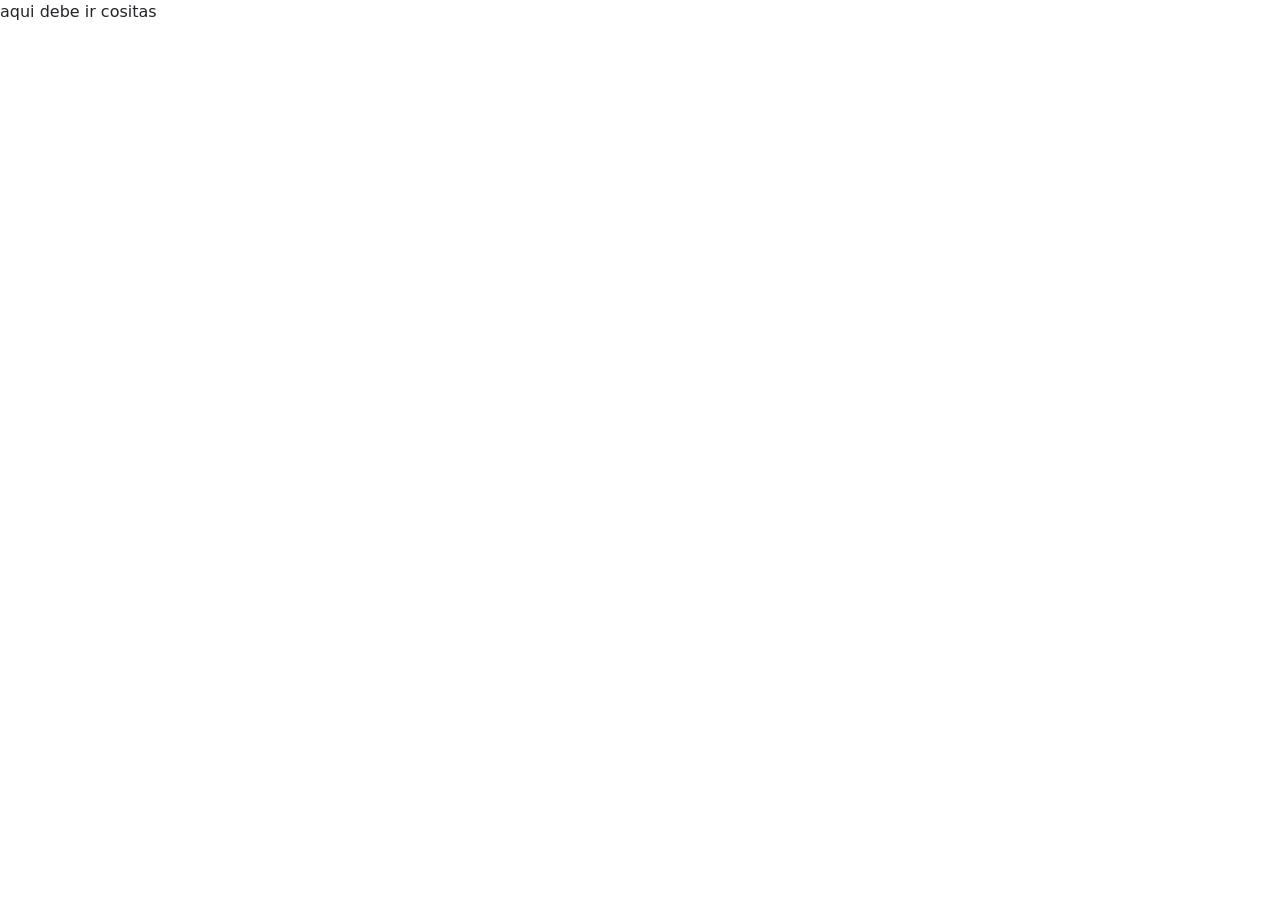
==== index.html @ 69d4546b "Change the name" ====
<!DOCTYPE html>
<html lang="en">

<head>
    <meta charset="UTF-8">
    <meta name="viewport" content="width=device-width, initial-scale=1.0">
    <link rel="stylesheet" href="bootstrap-5.3.3-dist/css/bootstrap.min.css"> <!--Colocar acceso a Bootstrap css-->

    <title>Document</title>
</head>

<body>
    <table>
        aqui debe ir cositas
    </table>




    <script src="bootstrap-5.3.3-dist/js/bootstrap.min.js"></script> <!--Colocar acceso a Bootstrap Js-->
</body>



</html>
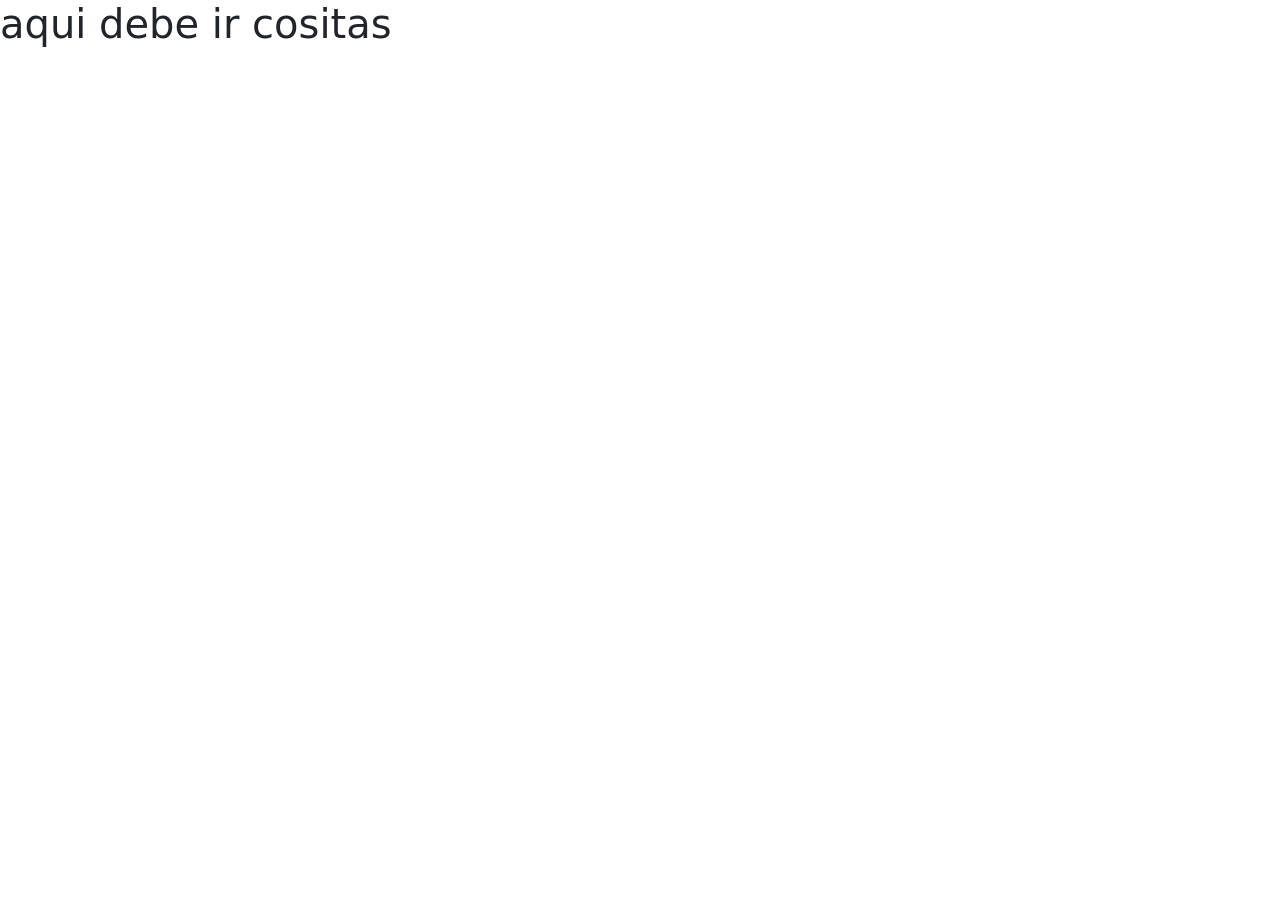
==== commit 7fccf330: "commit 1" ====
--- a/index.html
+++ b/index.html
@@ -11,7 +11,7 @@
 
 <body>
     <table>
-        aqui debe ir cositas
+        <h1>aqui debe ir cositas</h1>
     </table>
 
 
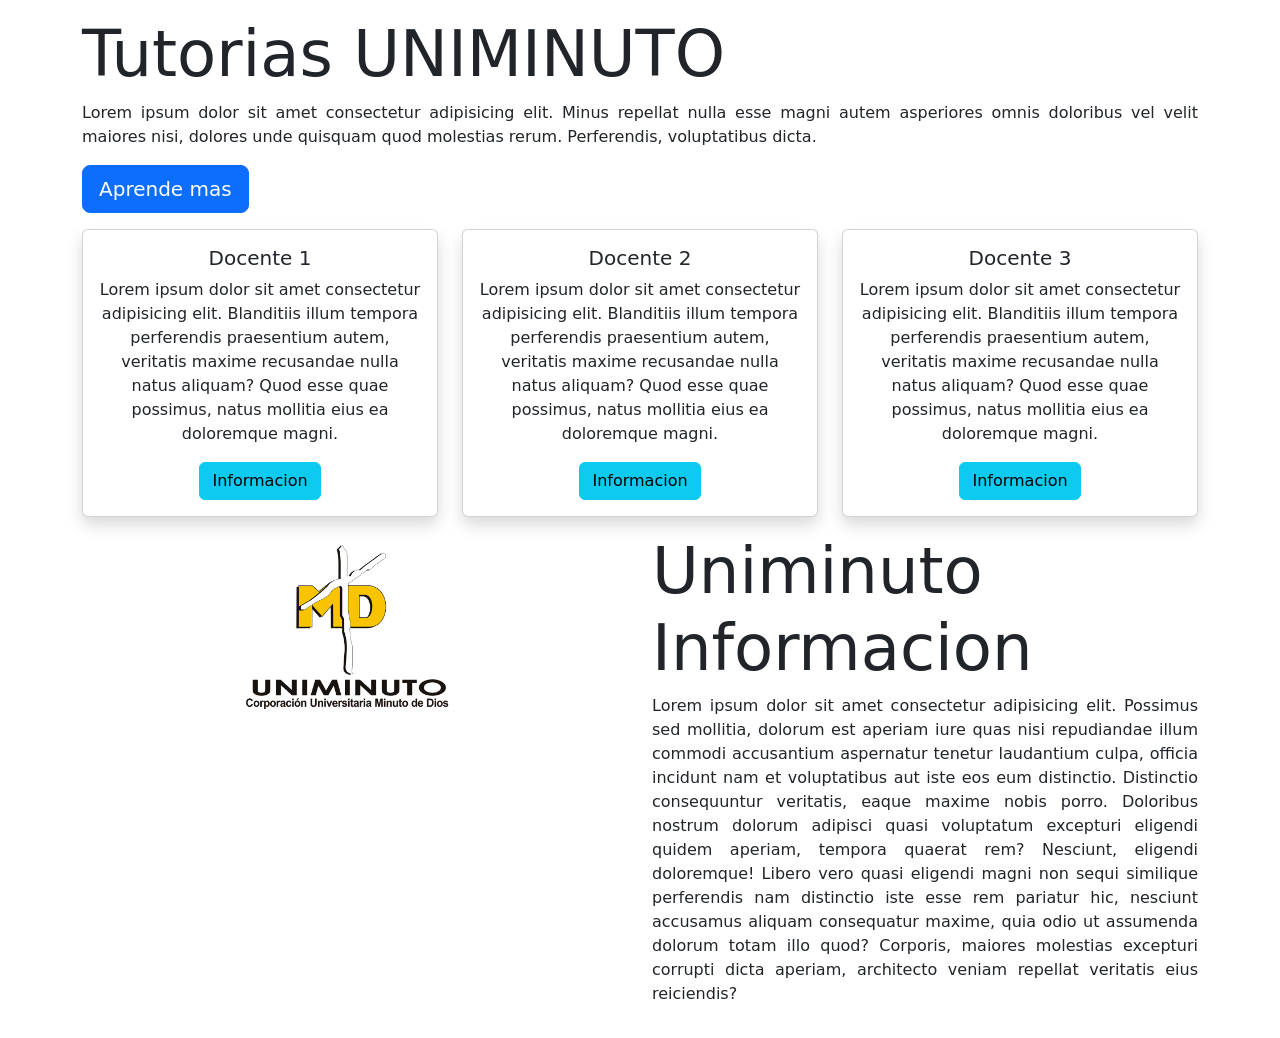
==== commit 17688176: "nuevos cambios responsive" ====
--- a/index.html
+++ b/index.html
@@ -4,19 +4,105 @@
 <head>
     <meta charset="UTF-8">
     <meta name="viewport" content="width=device-width, initial-scale=1.0">
-    <link rel="stylesheet" href="bootstrap-5.3.3-dist/css/bootstrap.min.css"> <!--Colocar acceso a Bootstrap css-->
+    <!--Colocar acceso a Bootstrap css-->
+    <link rel="stylesheet" href="bootstrap-5.3.3-dist/css/bootstrap.min.css">
+    <link rel="stylesheet" href="CSS/style.css">
 
-    <title>Document</title>
+    <title>index</title>
 </head>
 
 <body>
-    <table>
-        <h1>aqui debe ir cositas</h1>
-    </table>
+    <!--
+
+    
+    <nav>
+
+        <ul class="MenuLista">
+            <li><a href="index.html">INICIO</a></li>
+            <li><a href="acercaDeNosotros.html">ACERCA DE NOSOTROS</a></li>
+            <li><a href="servicios.html">SERVICIOS</a></li>
+            <li><a href="rutas.html">RUTAS</a></li>
+            <li class="posicionLogin"> <a href="ingreso.html">LOGIN</a></li>
+        </ul>
+
+    </nav>
+    -->
+    <div class="container my-3">
+        <div>
+
+
+            <h1 class="display-3">Tutorias UNIMINUTO</h1>
+            <p class="texto-justificado">
+                Lorem ipsum dolor sit amet consectetur adipisicing elit. Minus repellat nulla esse magni autem
+                asperiores
+                omnis doloribus vel velit maiores nisi, dolores unde quisquam quod molestias rerum. Perferendis,
+                voluptatibus dicta.
+            </p>
+            <p>
+                <a class="btn btn-primary btn-lg" href="#" role="button">Aprende mas</a>
+            </p>
+        </div>
+        <div class="row text-center">
+            <div class="col-sm-12 col-md-6 col-lg-4 col-xl-4 mb-3">
+                <div class="card shadow">
+                    <div class="card-body">
+                        <h5 class="card-title">Docente 1 </h5>
+                        <p class="card-text">Lorem ipsum dolor sit amet consectetur adipisicing elit. Blanditiis illum
+                            tempora perferendis praesentium autem, veritatis maxime recusandae nulla natus aliquam? Quod
+                            esse quae possimus, natus mollitia eius ea doloremque magni.</p>
+                        <a href="#" class="btn btn-info">Informacion</a>
+                    </div>
+                </div>
+            </div>
+            <div class="col-sm-12 col-md-6 col-lg-4 col-xl-4 mb-3">
+                <div class="card shadow">
+                    <div class="card-body">
+                        <h5 class="card-title">Docente 2 </h5>
+                        <p class="card-text">Lorem ipsum dolor sit amet consectetur adipisicing elit. Blanditiis illum
+                            tempora perferendis praesentium autem, veritatis maxime recusandae nulla natus aliquam? Quod
+                            esse quae possimus, natus mollitia eius ea doloremque magni.</p>
+                        <a href="#" class="btn btn-info">Informacion</a>
+                    </div>
+                </div>
+            </div>
+            <div class="col-sm-12 col-md-6 col-lg-4 col-xl-4 mb-3">
+                <div class="card shadow">
+                    <div class="card-body">
+                        <h5 class="card-title">Docente 3 </h5>
+                        <p class="card-text">Lorem ipsum dolor sit amet consectetur adipisicing elit. Blanditiis illum
+                            tempora perferendis praesentium autem, veritatis maxime recusandae nulla natus aliquam? Quod
+                            esse quae possimus, natus mollitia eius ea doloremque magni.</p>
+                        <a href="#" class="btn btn-info">Informacion</a>
+                    </div>
+                </div>
+            </div>
+        </div>
+        <div class="row aling-items-center">
+            <div class="col-sm-12 col-md-6 col-lg-6 col-xl-6">
+                <img src="Img/LogoMDD.png" class="img-fluid" alt="imagen del logo universidad">
+            </div>
+            <div class="col-sm-12 col-md-6 col-lg-6 col-xl-6">
+                <h1 class="display-3">Uniminuto Informacion</h1>
+                <p class="texto-justificado">
+                    Lorem ipsum dolor sit amet consectetur adipisicing elit. Possimus sed mollitia, dolorum est aperiam
+                    iure quas nisi repudiandae illum commodi accusantium aspernatur tenetur laudantium culpa, officia
+                    incidunt nam et voluptatibus aut iste eos eum distinctio. Distinctio consequuntur veritatis, eaque
+                    maxime nobis porro. Doloribus nostrum dolorum adipisci quasi voluptatum excepturi eligendi quidem
+                    aperiam, tempora quaerat rem? Nesciunt, eligendi doloremque! Libero vero quasi eligendi magni non
+                    sequi similique perferendis nam distinctio iste esse rem pariatur hic, nesciunt accusamus aliquam
+                    consequatur maxime, quia odio ut assumenda dolorum totam illo quod? Corporis, maiores molestias
+                    excepturi corrupti dicta aperiam, architecto veniam repellat veritatis eius reiciendis?
+                </p>
+            </div>
+
+
+        </div>
+    </div>
 
 
 
 
+    <!--Colocar acceso a Bootstrap css-->
     <script src="bootstrap-5.3.3-dist/js/bootstrap.min.js"></script> <!--Colocar acceso a Bootstrap Js-->
 </body>
 
--- a/CSS/style.css
+++ b/CSS/style.css
@@ -0,0 +1,3 @@
+.texto-justificado {
+    text-align: justify;
+}
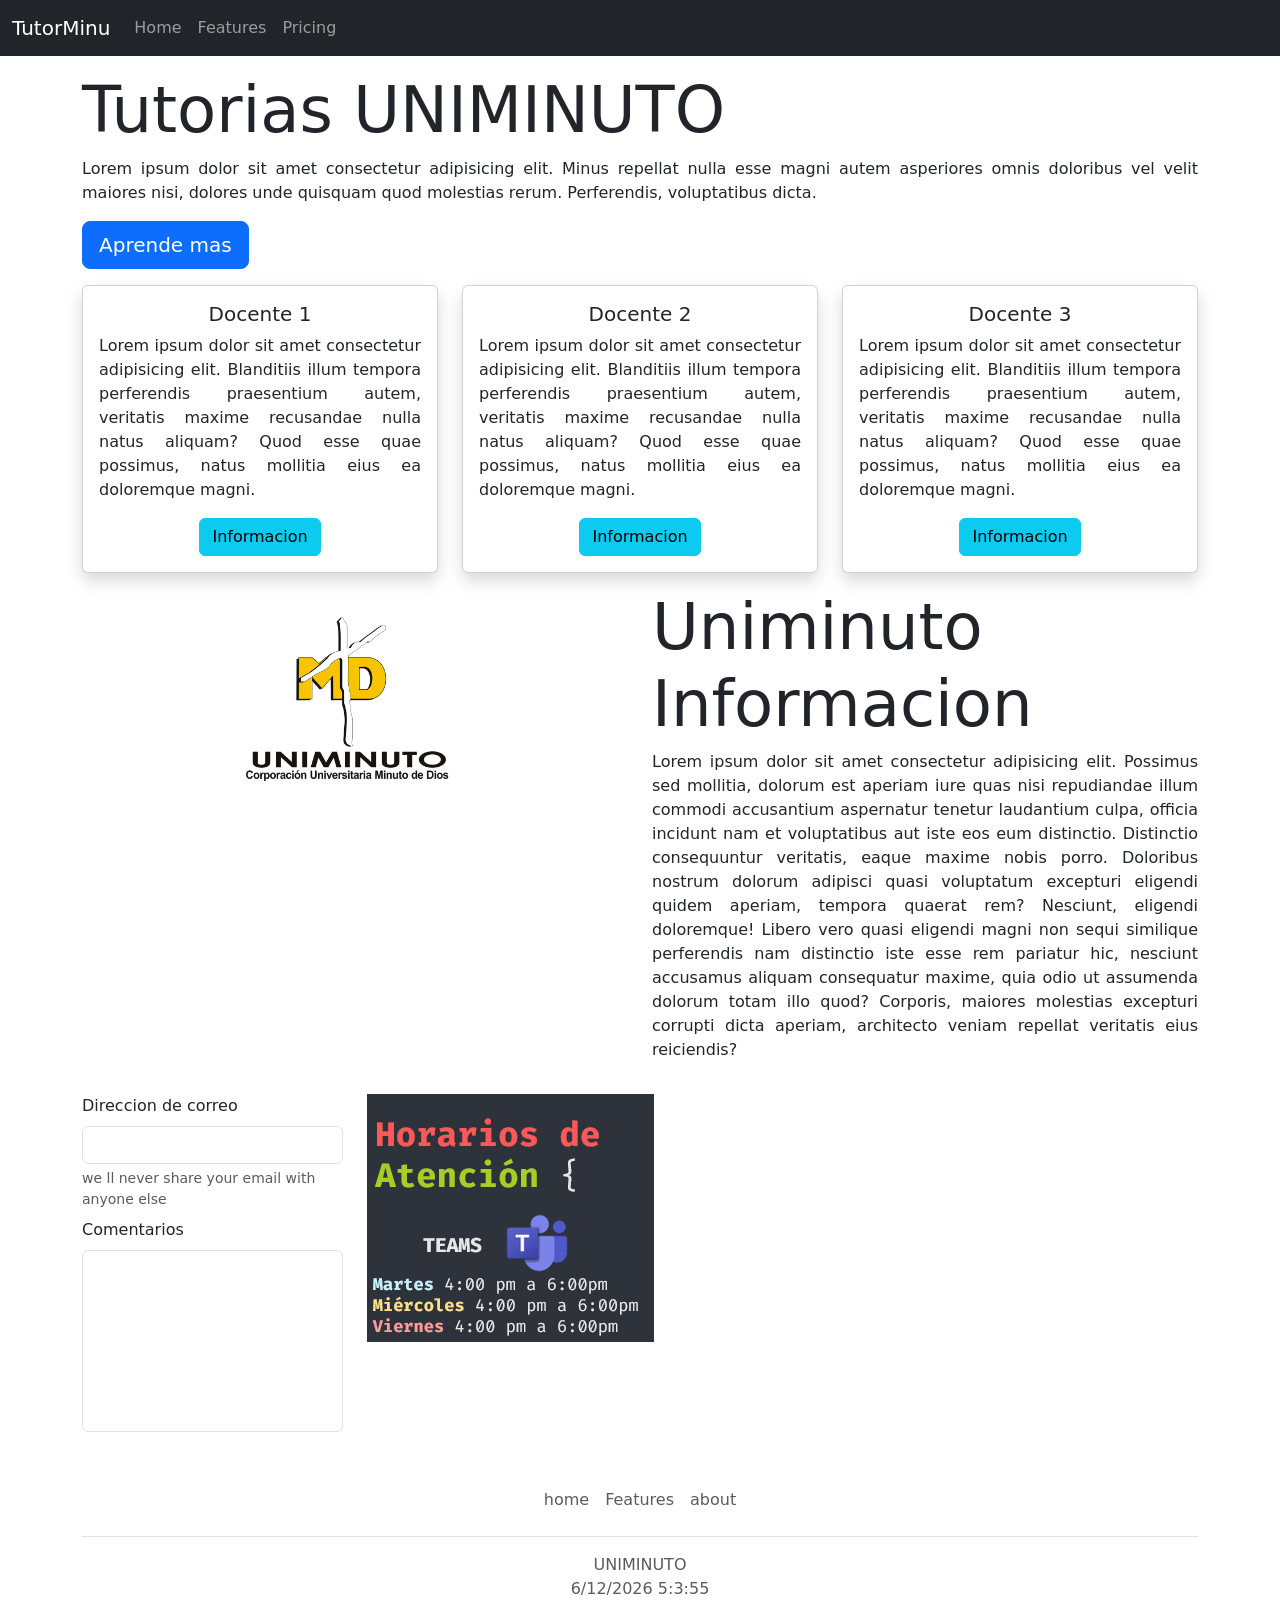
==== commit f796b47c: "Pagina responsive 1" ====
--- a/index.html
+++ b/index.html
@@ -12,21 +12,29 @@
 </head>
 
 <body>
-    <!--
+    <nav class="navbar navbar-expand-lg navbar-dark bg-dark">
+        <div class="container-fluid">
+            <a class="navbar-brand" href="#">TutorMinu</a>
+            <button class="navbar-toggler" type="button" data-bs-toggle="collapse" data-bs-target="#navbarNav"
+                aria-controls="navbarNav" aria-expanded="false" aria-label="Toggle navigation">
+                <span class="navbar-toggler-icon"></span>
+            </button>
+            <div class="collapse navbar-collapse" id="navbarNav">
+                <ul class="navbar-nav">
+                    <li class="nav-item">
+                        <a class="nav-link" href="#">Home</a>
+                    </li>
+                    <li class="nav-item">
+                        <a class="nav-link" href="#">Features</a>
+                    </li>
+                    <li class="nav-item">
+                        <a class="nav-link" href="#">Pricing</a>
+                    </li>
 
-    
-    <nav>
-
-        <ul class="MenuLista">
-            <li><a href="index.html">INICIO</a></li>
-            <li><a href="acercaDeNosotros.html">ACERCA DE NOSOTROS</a></li>
-            <li><a href="servicios.html">SERVICIOS</a></li>
-            <li><a href="rutas.html">RUTAS</a></li>
-            <li class="posicionLogin"> <a href="ingreso.html">LOGIN</a></li>
-        </ul>
-
+                </ul>
+            </div>
+        </div>
     </nav>
-    -->
     <div class="container my-3">
         <div>
 
@@ -78,7 +86,7 @@
             </div>
         </div>
         <div class="row aling-items-center">
-            <div class="col-sm-12 col-md-6 col-lg-6 col-xl-6">
+            <div class="col-sm-12 col-md-6 col-lg-6 col-xl-6 mt-3">
                 <img src="Img/LogoMDD.png" class="img-fluid" alt="imagen del logo universidad">
             </div>
             <div class="col-sm-12 col-md-6 col-lg-6 col-xl-6">
@@ -94,16 +102,49 @@
                     excepturi corrupti dicta aperiam, architecto veniam repellat veritatis eius reiciendis?
                 </p>
             </div>
+        </div>
+        <div class="row aling-items-center">
+            <div class="col-sm-12 col-md-3 col-lg-3 col-xl-3 mt-3">
+                <form>
+                    <div class="mb-2">
+                        <label for="txtEmail" class="form-label">Direccion de correo</label>
+                        <input type="email" class="form-control" id="txtEmail" aria-describedby="emailHelp" />
+                        <div id="emailHelp" class="form-text">we ll never share your email with anyone else</div>
+                    </div>
+                    <div class="mb-2">
+                        <label for="txtEmail" class="form-label">Comentarios</label>
+                        <textarea class="form-control" id="txtComment" rows="7"></textarea>
+                    </div>
+                </form>
 
+            </div>
 
+            <div class="col-sm-12 col-md-9 col-lg-9 col-xl-9 mt-3">
+
+                <img src="Img/Horario.png" class="img-fluid" alt="imagen del horario">
+            </div>
+        </div>
+        <div class="row">
+            <footer class="py-3 my-4">
+                <ul class="nav justify-content-center border-bottom pb-3 mb-3">
+                    <li class="nav-item"><a href="#" class="nav-link px-2 text-muted">home</a></li>
+                    <li class="nav-item"><a href="#" class="nav-link px-2 text-muted">Features</a></li>
+                    <li class="nav-item"><a href="#" class="nav-link px-2 text-muted">about</a></li>
+                </ul>
+                <p class="text-center text-muted">UNIMINUTO <br><span id="currentDateAll"></span></p>
+
+            </footer>
         </div>
     </div>
 
 
 
 
-    <!--Colocar acceso a Bootstrap css-->
+
     <script src="bootstrap-5.3.3-dist/js/bootstrap.min.js"></script> <!--Colocar acceso a Bootstrap Js-->
+
+    <!--Colocar acceso a Js-Proyecto-->
+    <script src="Js-Proyecto/main.js"></script>
 </body>
 
 
--- a/CSS/style.css
+++ b/CSS/style.css
@@ -1,3 +1,30 @@
+body {
+    font-size: 16px;
+}
+
+/*Nos permite que el texto este justificado*/
 .texto-justificado {
     text-align: justify;
+}
+
+.card:hover {
+    opacity: 0.7;
+}
+
+.card-text {
+    text-align: justify;
+}
+
+
+/*Nos permite que la caja de texto no se despliegue o aumente el tamaño*/
+#txtComment {
+    resize: none;
+}
+
+/*Para la propia media qwery del tamaño para el texto cuando 
+la pantalla reduzca (hay que tener el body especificado en el font-size 16px )*/
+@media (max-width: 576px) {
+    .card-text {
+        font-size: 0.8rem;
+    }
 }
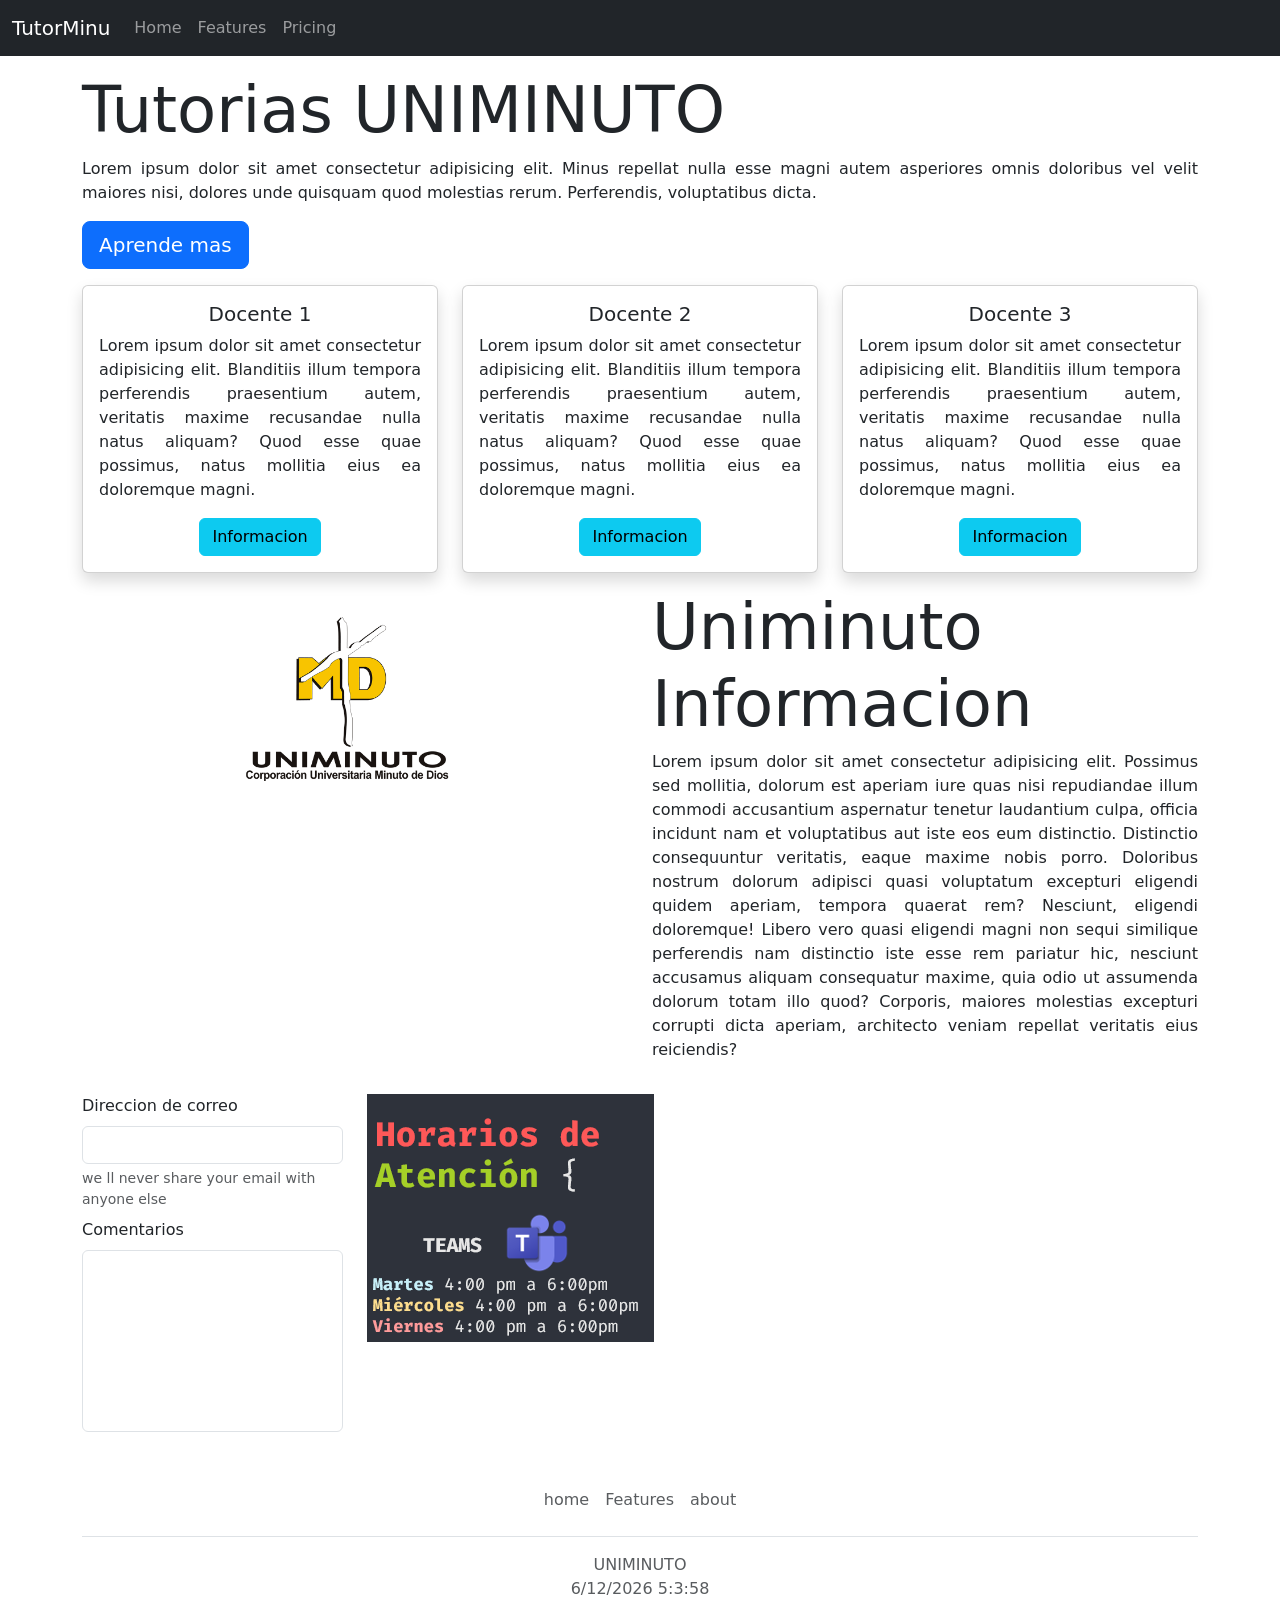
==== commit e4f6c50b: "Login html" ====
--- a/index.html
+++ b/index.html
@@ -7,6 +7,7 @@
     <!--Colocar acceso a Bootstrap css-->
     <link rel="stylesheet" href="bootstrap-5.3.3-dist/css/bootstrap.min.css">
     <link rel="stylesheet" href="CSS/style.css">
+
 
     <title>index</title>
 </head>
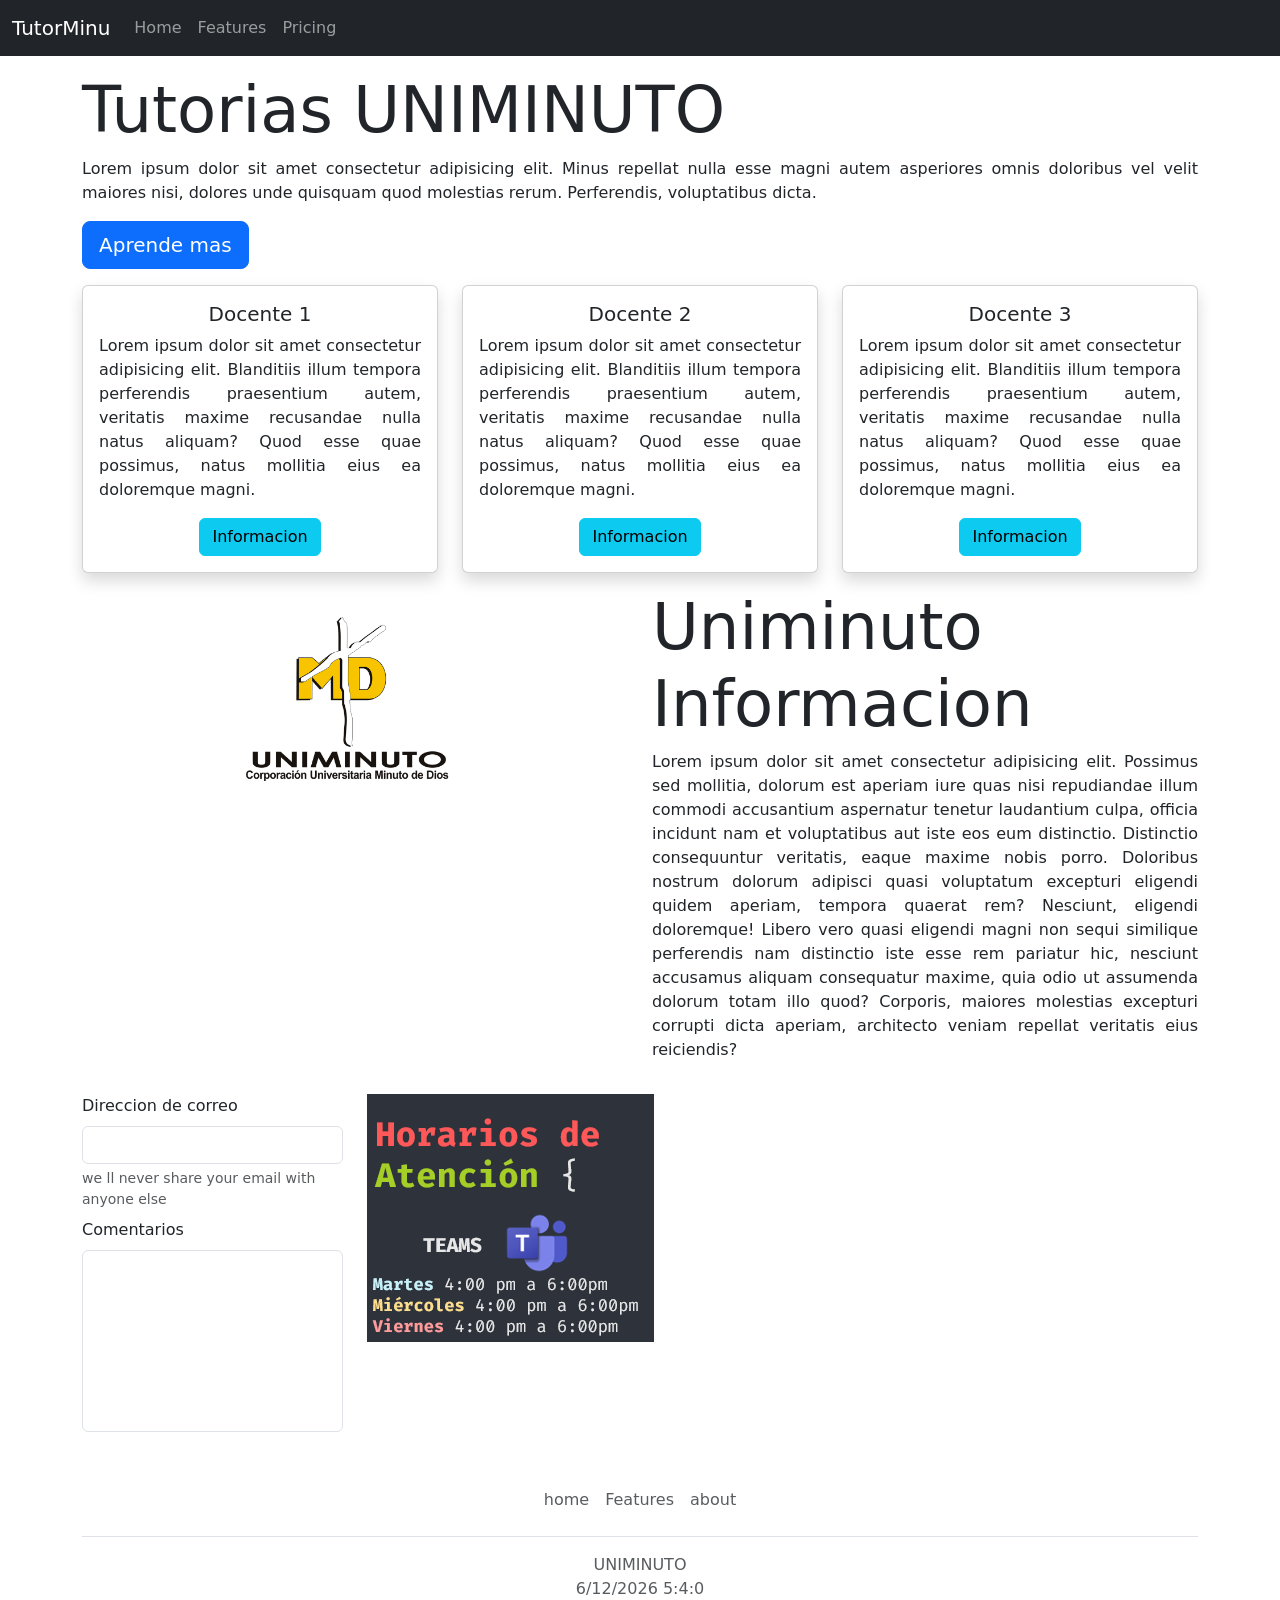
==== commit fd4c371c: "mk toca cambiar el admin" ====
--- a/index.html
+++ b/index.html
@@ -20,6 +20,7 @@
                 aria-controls="navbarNav" aria-expanded="false" aria-label="Toggle navigation">
                 <span class="navbar-toggler-icon"></span>
             </button>
+            
             <div class="collapse navbar-collapse" id="navbarNav">
                 <ul class="navbar-nav">
                     <li class="nav-item">
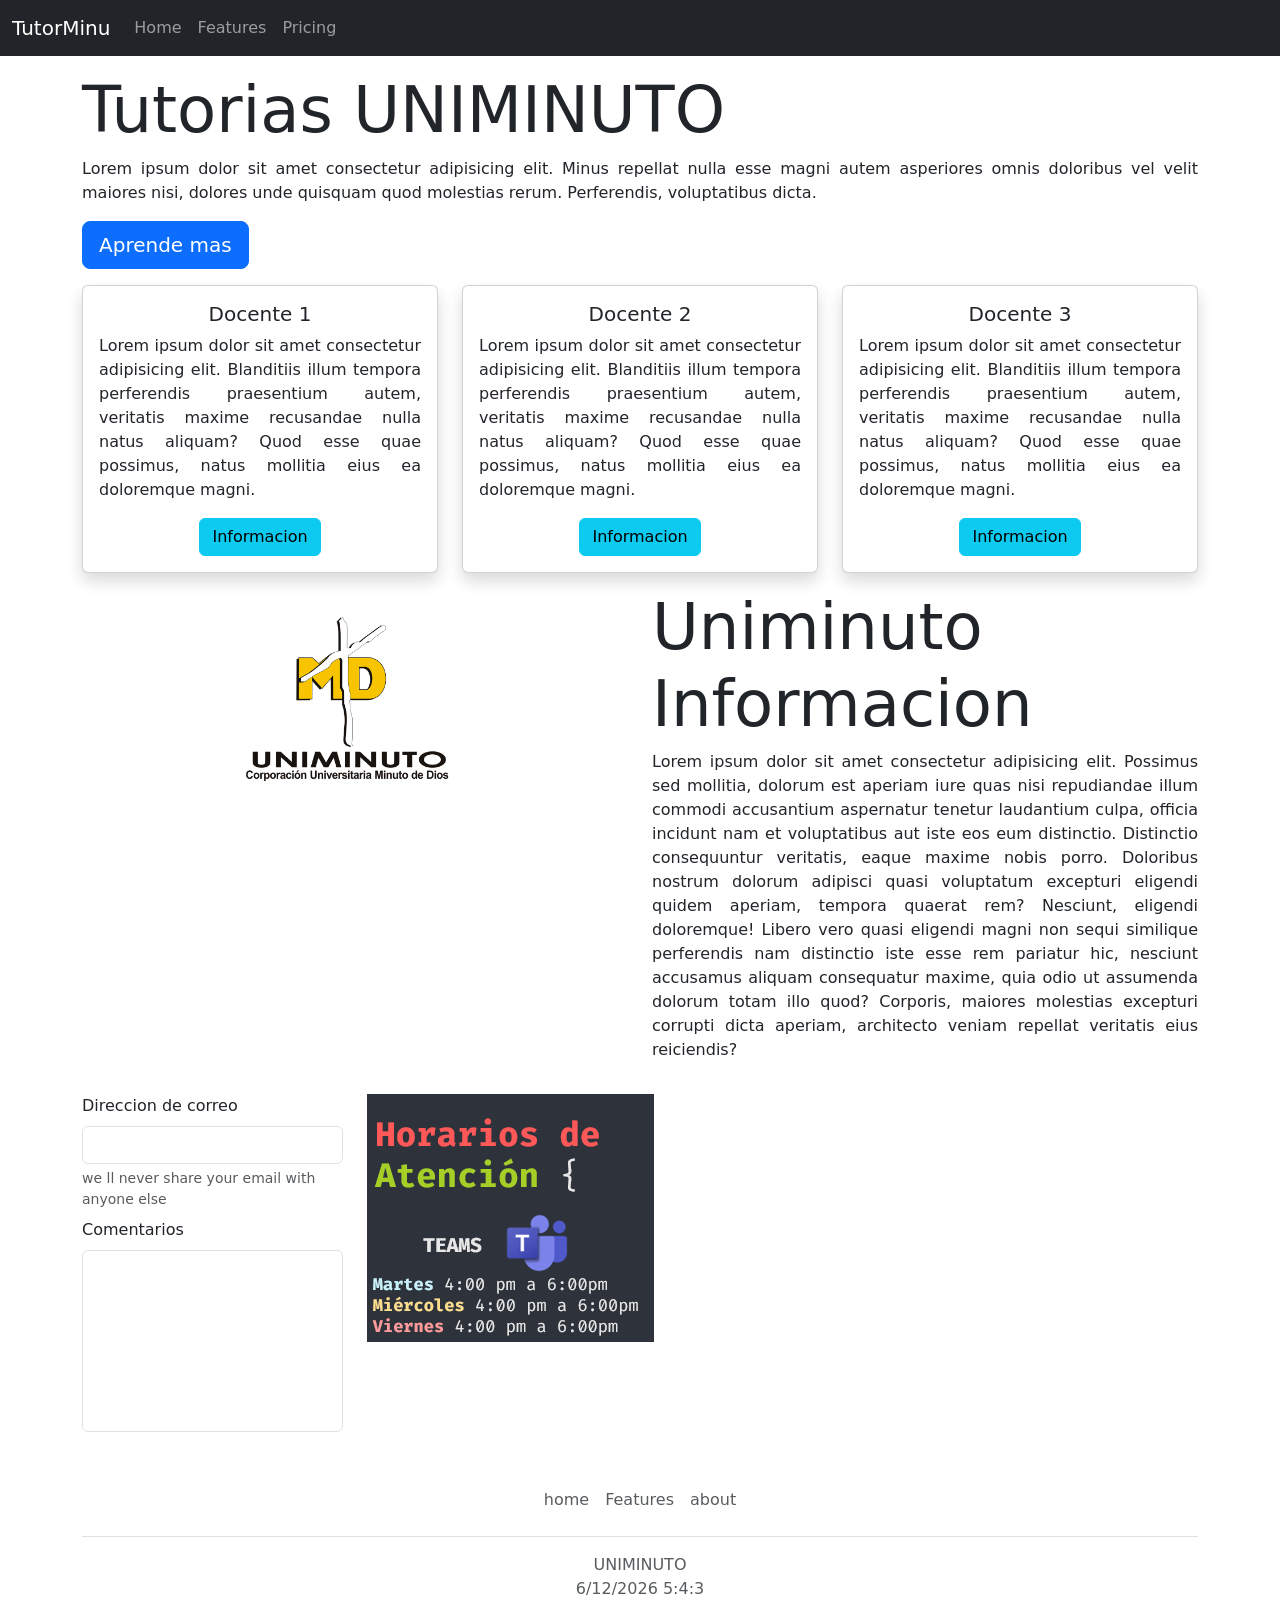
==== commit f98e036d: "cambios peque" ====
--- a/index.html
+++ b/index.html
@@ -20,7 +20,7 @@
                 aria-controls="navbarNav" aria-expanded="false" aria-label="Toggle navigation">
                 <span class="navbar-toggler-icon"></span>
             </button>
-            
+
             <div class="collapse navbar-collapse" id="navbarNav">
                 <ul class="navbar-nav">
                     <li class="nav-item">
